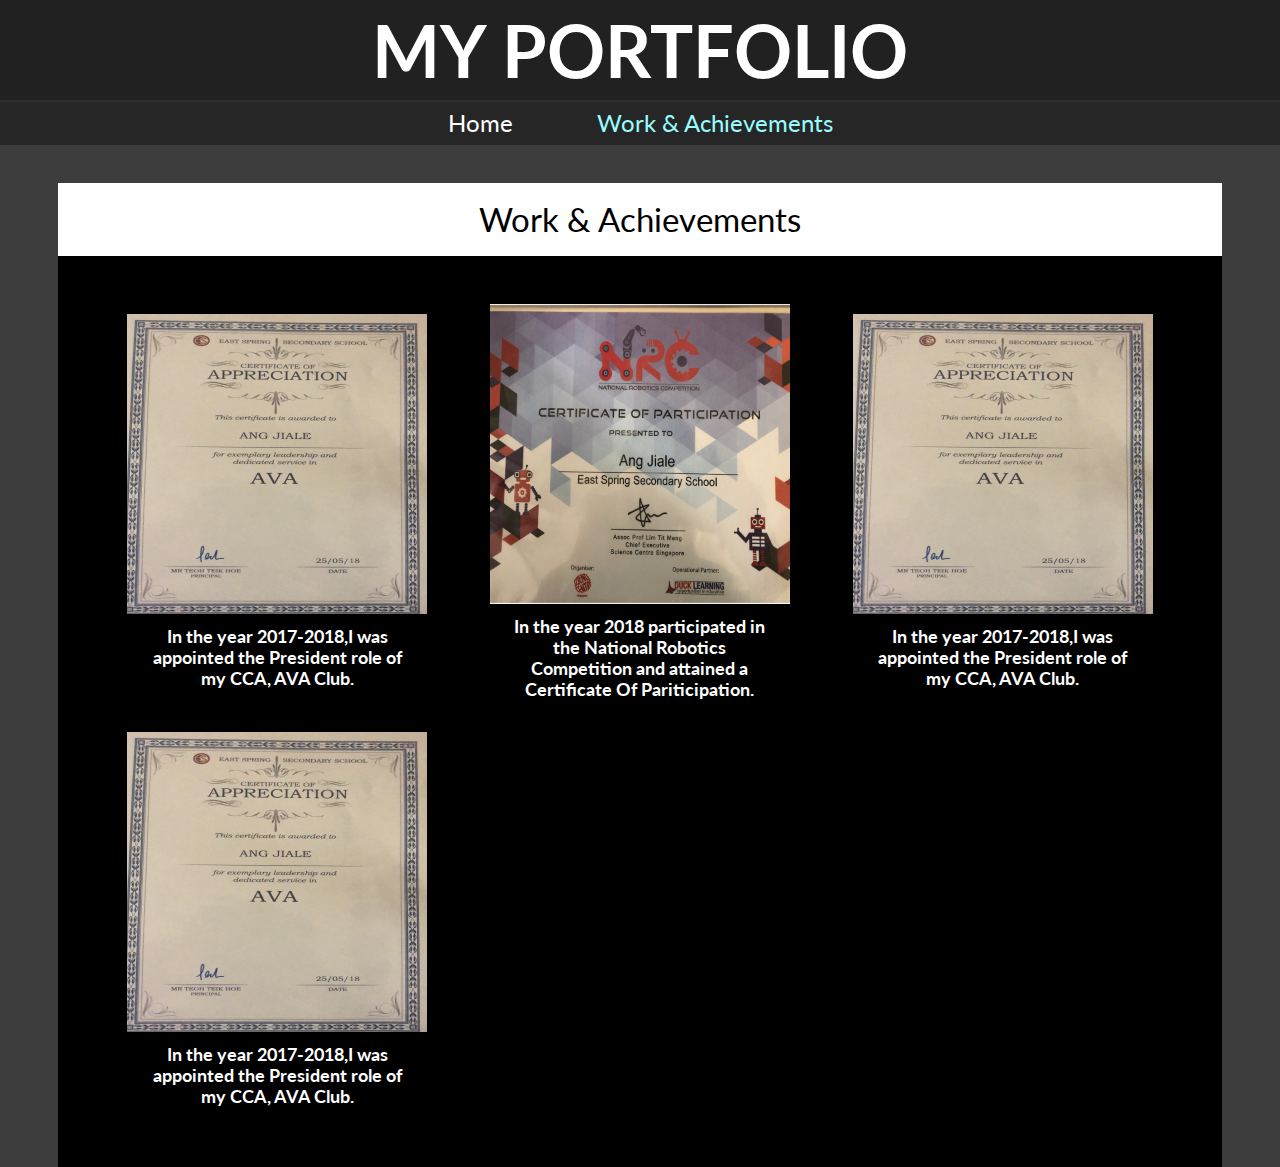
==== Workachievement.html @ f147a0ff "as" ====
<html>
    <head>
        <title>Work and Achievements</title>
        <link rel="stylesheet" type="text/css" href="css/global.css">
    </head>
    <body class="backgroundcolor">
            <!-- Navbar -->
            <nav id="navbar clearfix">
                <div class="header">
                    <h1 class="vertical-align">My PortFolio</h1>
                    
                    <!--
                    
                   -->
                </div>
                
            </nav>
            <!-- Navbar Block -->
            <div class="navbar-block"></div>
            <div class="navigation">
                <ul>
                    <li class="btn"><a href="index.html">Home</a></li>
                    <li class="btn active"><a href="Workachievement.html">Work & Achievements</a></li>
                </ul>
            </div>
            <div class="container">
                <div class="wna">
                    <p class="wna-text">Work & Achievements</p>
                </div>
                <div class="wna-box">
                    <div class="row gallery-box">
                         <div class="col-4">
                                    <div class="gallery">
                                          <img src="avapresident2.png">
                                            <div class="desc">In the year 2017-2018,I was 
                                            appointed the President role of my CCA, AVA Club. 
										</div>
                                    </div>
                                </div>
                         <div class="col-4">
                                  <div class="gallery">
                                      <img src="nrc2.png">
									  <div class="desc">In the year 2018 participated in the National Robotics Competition and attained a Certificate Of Pariticipation. </div>   
                                 </div>
                            </div>
						<div class="col-4">
                                    <div class="gallery">
                                          <img src="avapresident2.png">
                                            <div class="desc">In the year 2017-2018,I was 
                                            appointed the President role of my CCA, AVA Club. 
										</div>
                                    </div>
                                </div>
						<div class="col-4">
                                    <div class="gallery">
                                          <img src="avapresident2.png">
                                            <div class="desc">In the year 2017-2018,I was 
                                            appointed the President role of my CCA, AVA Club. 
										</div>
                                    </div>
                                </div>
                                        </div>
                                     </div>
                                </div>
    </body>
   
</html>
---- css/global.css ----
/* Google Font CDN */
@import url('https://fonts.googleapis.com/css?family=Lato:300,400,700&display=swap');

/* http://meyerweb.com/eric/tools/css/reset/ 
   v2.0 | 20110126
   License: none (public domain)
*/



html, body, div, span, applet, object, iframe,
h1, h2, h3, h4, h5, h6, p, blockquote, pre,
a, abbr, acronym, address, big, cite, code,
del, dfn, em, img, ins, kbd, q, s, samp,
small, strike, strong, sub, sup, tt, var,
b, u, i, center,
dl, dt, dd, ol, ul, li,
fieldset, form, label, legend,
table, caption, tbody, tfoot, thead, tr, th, td,
article, aside, canvas, details, embed, 
figure, figcaption, footer, header, hgroup, 
menu, nav, output, ruby, section, summary,
time, mark, audio, video {
	margin: 0;
	padding: 0;
	border: 0;
	font-size: 100%;
	font: inherit;
	vertical-align: baseline;
}
/* HTML5 display-role reset for older browsers */
article, aside, details, figcaption, figure, 
footer, header, hgroup, menu, nav, section {
	display: block;
}
body {
	line-height: 1;
}
ol, ul {
	list-style: none;
}
blockquote, q {
	quotes: none;
}
blockquote:before, blockquote:after,
q:before, q:after {
	content: '';
	content: none;
}
table {
	border-collapse: collapse;
	border-spacing: 0;
}

*, *::before, *::after {
    box-sizing: border-box;
}

/* Global */

html, body {
    width: 100%;
    height: 100%;
    font-family: "Lato", Arial, Helvetica, sans-serif;
    font-size: 14px;
    line-height: 1.5em;
}

img {
    height: auto;
    max-width: 100%;
    vertical-align: bottom;
}

.clearfix, .clearfix::after {
    content: "";
    display: table;
    clear: both;
}

/* Navbar */

#navbar, .navbar-block {   
    height: 100px;
    
}

#navbar {
    width: 20%;
    position: fixed;
}

.logo, .header {
    position: relative;
    float: left;
}

.logo {
    width: 100px;
    position:fixed;
    z-index: 1;
}

.header {
    background-color: #212121;
    width: calc(100% - 0px);
    padding: 0 20px;
    text-align: center;
    font-weight:bold;
    text-transform:uppercase;
    
    
    
}
/*
.navigation > ul {
    width: 100%;
    position: absolute;
    top: 50%;
    -webkit-transform: translateY(-50%);
    -moz-transform: translateY(-50%);
    -o-transform: translateY(-50%);
    transform: translateY(-50%);
}
*/
.navigation{
    background-color: #262626;
    border-top: 2px solid #2e2e2e;
    border-bottom: 2px solid #262626;
    text-align: center
}
.navigation > ul > li {
    display: inline-block;
    margin: 10px 40px;
    font-size: 24px;
}
.btn a{
    text-decoration: none;
    color: #ffffff;
}

.btn {
    cursor: pointer;
  }
  
.btn a:hover {
    color: #2081c7;
  }

.active a{
    color: #99fdff;
}
/* Container */

.container {
    width: 100%;
    margin-top: 3%;
    color: #ffffff;
    height: 54%;
}

.dropshadow { box-shadow: #0000;
    
}

/* Flex box */

.row {
    display: flex;
    flex-wrap: wrap;
}

.col-1, .col-2, .col-3, .col-4,
.col-5, .col-6, .col-7, .col-8, 
.col-9, .col-10, .col-11, .col-12 {
    position: relative;
    padding: 10px;
}

.col-1 {
    flex: 0 0 calc(8.33333%);


}
    

.col-2 {
    flex: 0 0 calc(16.6666666%);
}

.col-3 {
    flex: 0 0 calc(25%);
}

.col-4 {
    flex: 0 0 calc(33.33333333%);
}

.col-5 {
    flex: 0 0 calc(41.66666666%);
}

.col-6 {
    flex: 0 0 calc(50%);
}

.col-7 {
    flex: 0 0 calc(58.33333333%);
}

.col-8 {
    flex: 0 0 calc(66.66666666%);
}

.col-9 {
    flex: 0 0 calc(75%);
}

.col-10 {
    flex: 0 0 calc(83.33333333%);
}

.col-11 {
    flex: 0 0 calc(91.66666666%);
}

.col-12 {
    flex: 0 0 calc(100%);
}


.imgbg {
    background-image: url("Awallapaper.jpg");
    height: 0%

    
}
.navigationbox {
    width: 100%;
    background-color: aqua

}

h1{
    font-size: 72px
}
.vertical-align{
    line-height: 100px;
    color:#ffffff;
}


.imgfix{
    position:fixed;
    top: 20%
}
.wna{
    background-color: #ffffff;
    margin: 0 auto;
    text-align: center;
    padding: 2%;
    width: 91%;    
}

h2{
    font-size: 30px;
    text-align: right;
    margin-right: 75px

}
.profilepic{
    width:200px;
    height:100px;
    position:fixed;
    
}

.name{
    background-color: #000000;
    margin: 0 auto;
    text-align: center;
    height:50%;
    padding: 2%;
    margin-bottom: 3%;
}

.hobby{
    background-color: #000000;
    margin: 0 auto;
    text-align: center;
    padding: 2%;
    margin-bottom: 3%;
}

.name-text{
    background-color: #ffffff;
    margin: 0 auto;
    text-align: center;
    height:50%;
    padding: 2%;
}

.hobby-text{
    background-color: #ffffff;
    margin: 0 auto;
    text-align: center;
    padding: 2%;
   
}

.card-text {
    font-size: 33px;
    font-weight:bold;
    text-transform:uppercase;
    color: #000000;
}
.face {
    width:65%;
    height:65%;
    margin: 0 auto;
}

hr {
margin: 3% 0;
}
.desc{
    margin:4%;
    font-weight: bold;
    font-size: 18px
}
.it-pic{
    width: 120px;
    height: 50px;
    margin: 0 left;
    

}
.skills-box{
        background-color: #000000;
        margin: 0 auto;
        margin-bottom: 3%;
        text-align: center;
        padding: 3%;
        width: 91%;
        font-size: 30px;
}

.skills-box p{
    padding: 0.67%;
}

.hobby-list p{
    padding: 1%;
    margin-left: 7%;
    font-weight:bold;
    font-size: 20px;
}

.basketballpic{
    margin: 0 left;
    width: 120px;
    margin-top: 10%;
    height: 50px;
}
.foodpic{
    margin: 0 left;
    width: 120px;
    margin-top: 10%;
    height: 50px;
}
.wna-box{	
	background-color: #000000;
        margin: 0 auto;
        margin-bottom: 3%;
        text-align: center;
        padding: 3%;
        width: 91%;
        font-size: 30px;

}
.skills-text{
    background-color: #ffffff;
    margin: 0 auto;
    text-align: center;
    width: 91%;
    padding: 1%;
}

.backgroundcolor{
    background-color: #3d3d3d;
}
.wna-text{
    font-size: 33px;
    text-align: center;
    color: #000000;
}
.gallery{
    width: 300px;
	margin: 0 auto;
}

.gallery-box{
	align-items: center;
}
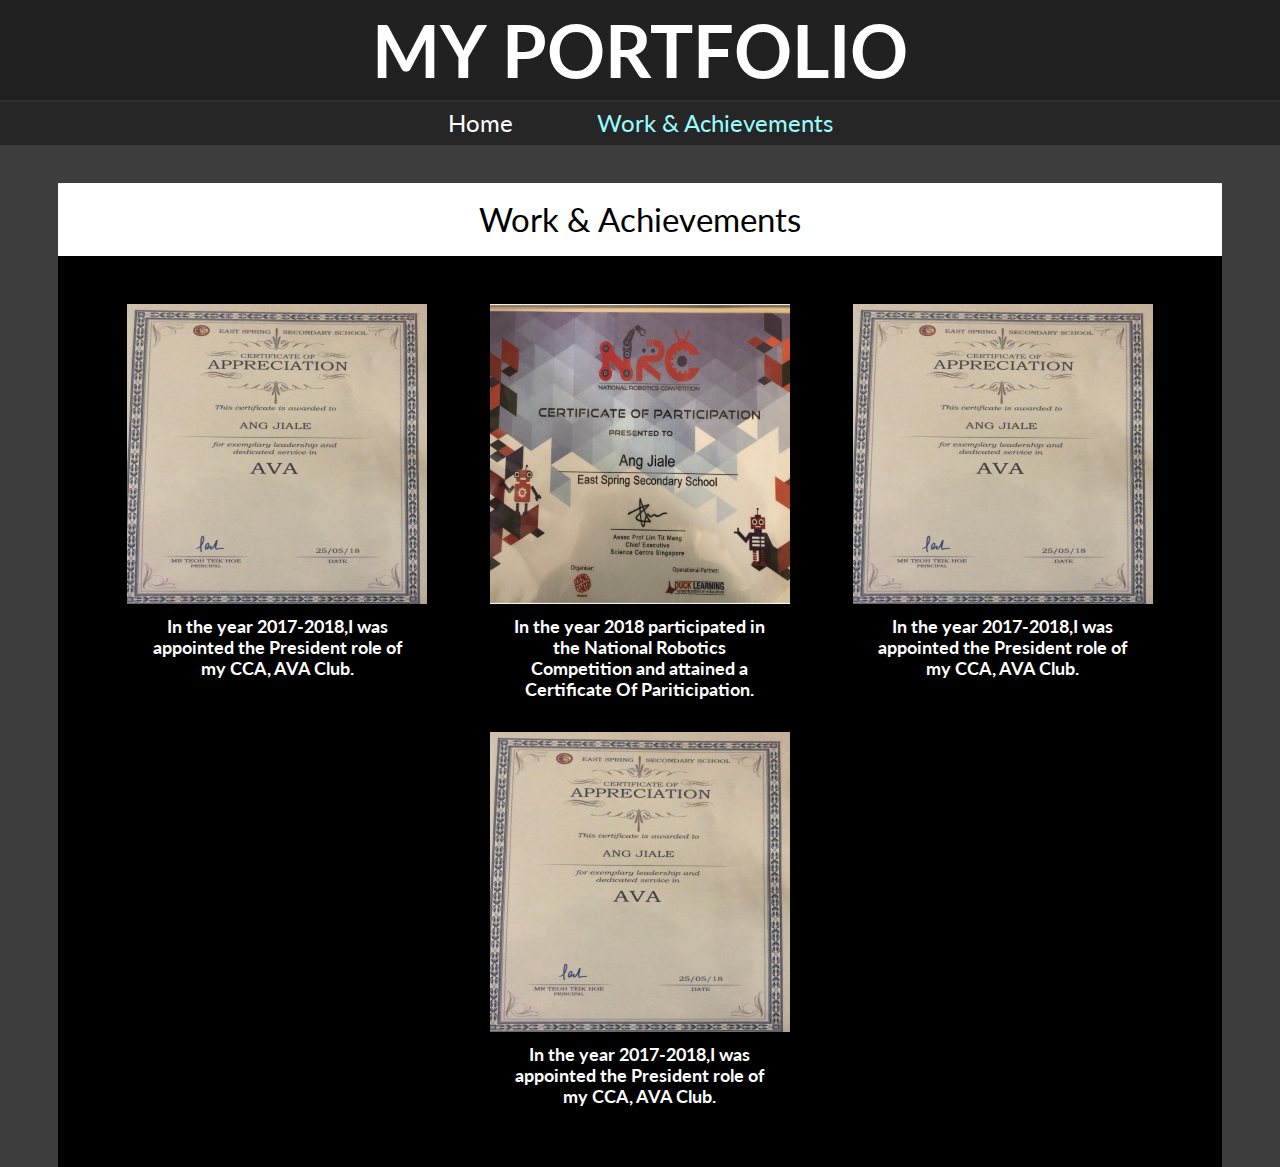
==== commit c347d45d: "edit" ====
--- a/Workachievement.html
+++ b/Workachievement.html
@@ -28,8 +28,8 @@
                     <p class="wna-text">Work & Achievements</p>
                 </div>
                 <div class="wna-box">
-                    <div class="row gallery-box">
-                         <div class="col-4">
+                    <div class="row">
+                         <div class="col-4 gallery-box">
                                     <div class="gallery">
                                           <img src="avapresident2.png">
                                             <div class="desc">In the year 2017-2018,I was 
@@ -37,13 +37,13 @@
 										</div>
                                     </div>
                                 </div>
-                         <div class="col-4">
+                         <div class="col-4 gallery-box">
                                   <div class="gallery">
                                       <img src="nrc2.png">
 									  <div class="desc">In the year 2018 participated in the National Robotics Competition and attained a Certificate Of Pariticipation. </div>   
                                  </div>
                             </div>
-						<div class="col-4">
+						<div class="col-4 gallery-box">
                                     <div class="gallery">
                                           <img src="avapresident2.png">
                                             <div class="desc">In the year 2017-2018,I was 
@@ -51,7 +51,7 @@
 										</div>
                                     </div>
                                 </div>
-						<div class="col-4">
+						<div class="col-4 gallery-box">
                                     <div class="gallery">
                                           <img src="avapresident2.png">
                                             <div class="desc">In the year 2017-2018,I was 
--- a/css/global.css
+++ b/css/global.css
@@ -400,5 +400,5 @@
 }
 
 .gallery-box{
-	align-items: center;
+	margin: 0 auto;
 }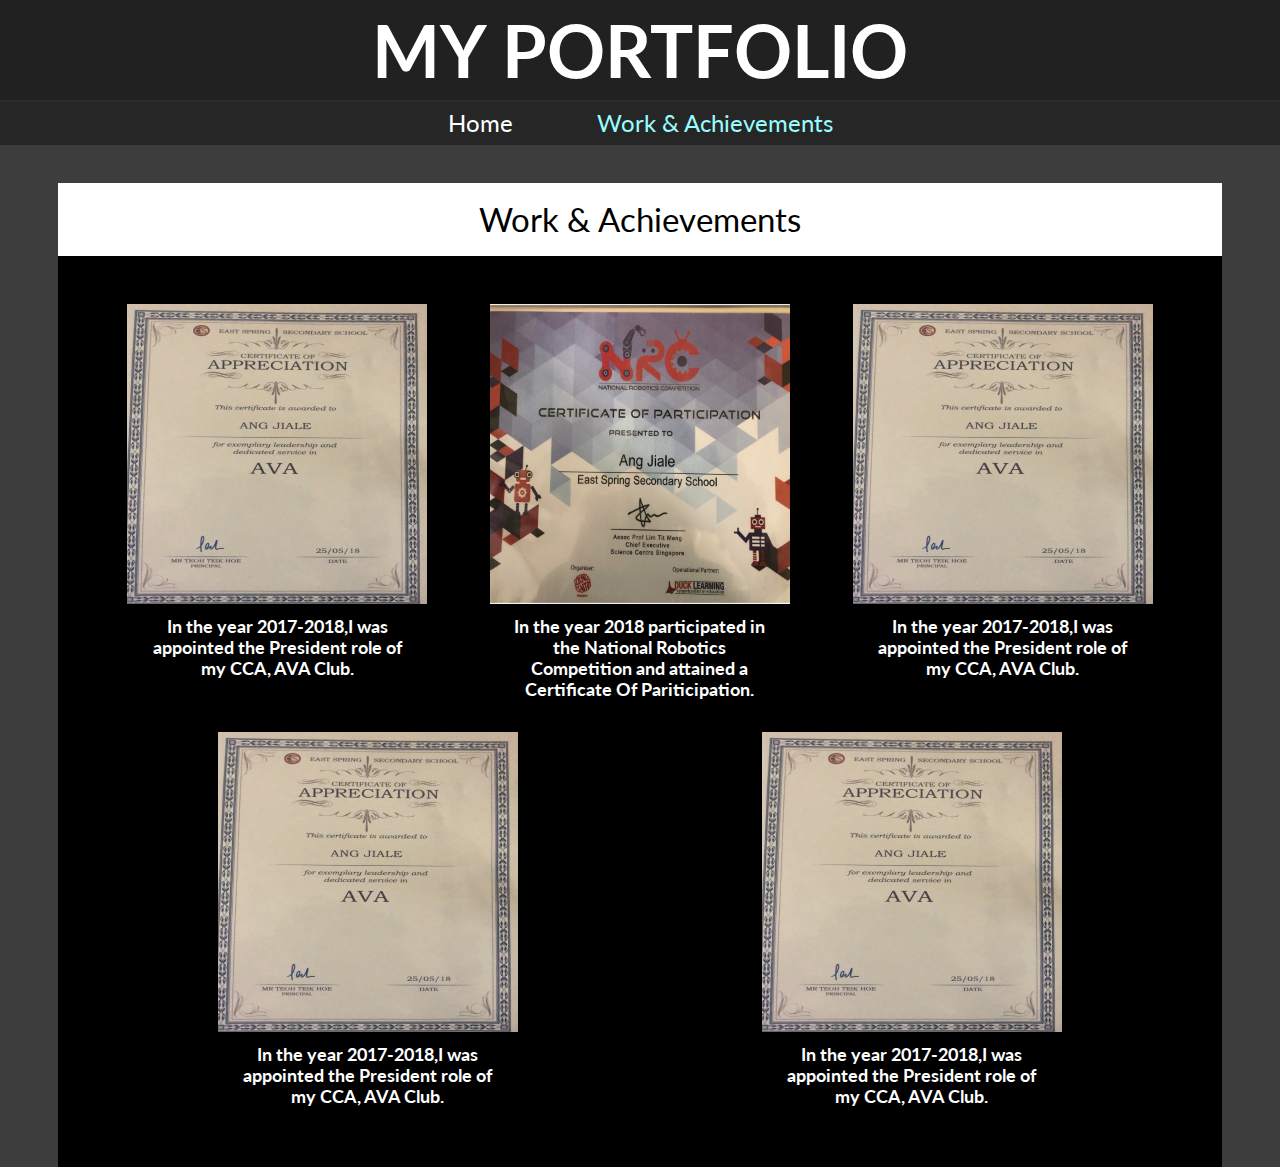
==== commit 20959cf4: "dsf" ====
--- a/Workachievement.html
+++ b/Workachievement.html
@@ -59,6 +59,14 @@
 										</div>
                                     </div>
                                 </div>
+                                <div class="col-4 gallery-box">
+                                    <div class="gallery">
+                                          <img src="avapresident2.png">
+                                            <div class="desc">In the year 2017-2018,I was 
+                                            appointed the President role of my CCA, AVA Club. 
+										</div>
+                                    </div>
+                                </div>
                                         </div>
                                      </div>
                                 </div>
--- a/css/global.css
+++ b/css/global.css
@@ -401,4 +401,8 @@
 
 .gallery-box{
 	margin: 0 auto;
+}
+
+.test{
+    color: red;
 }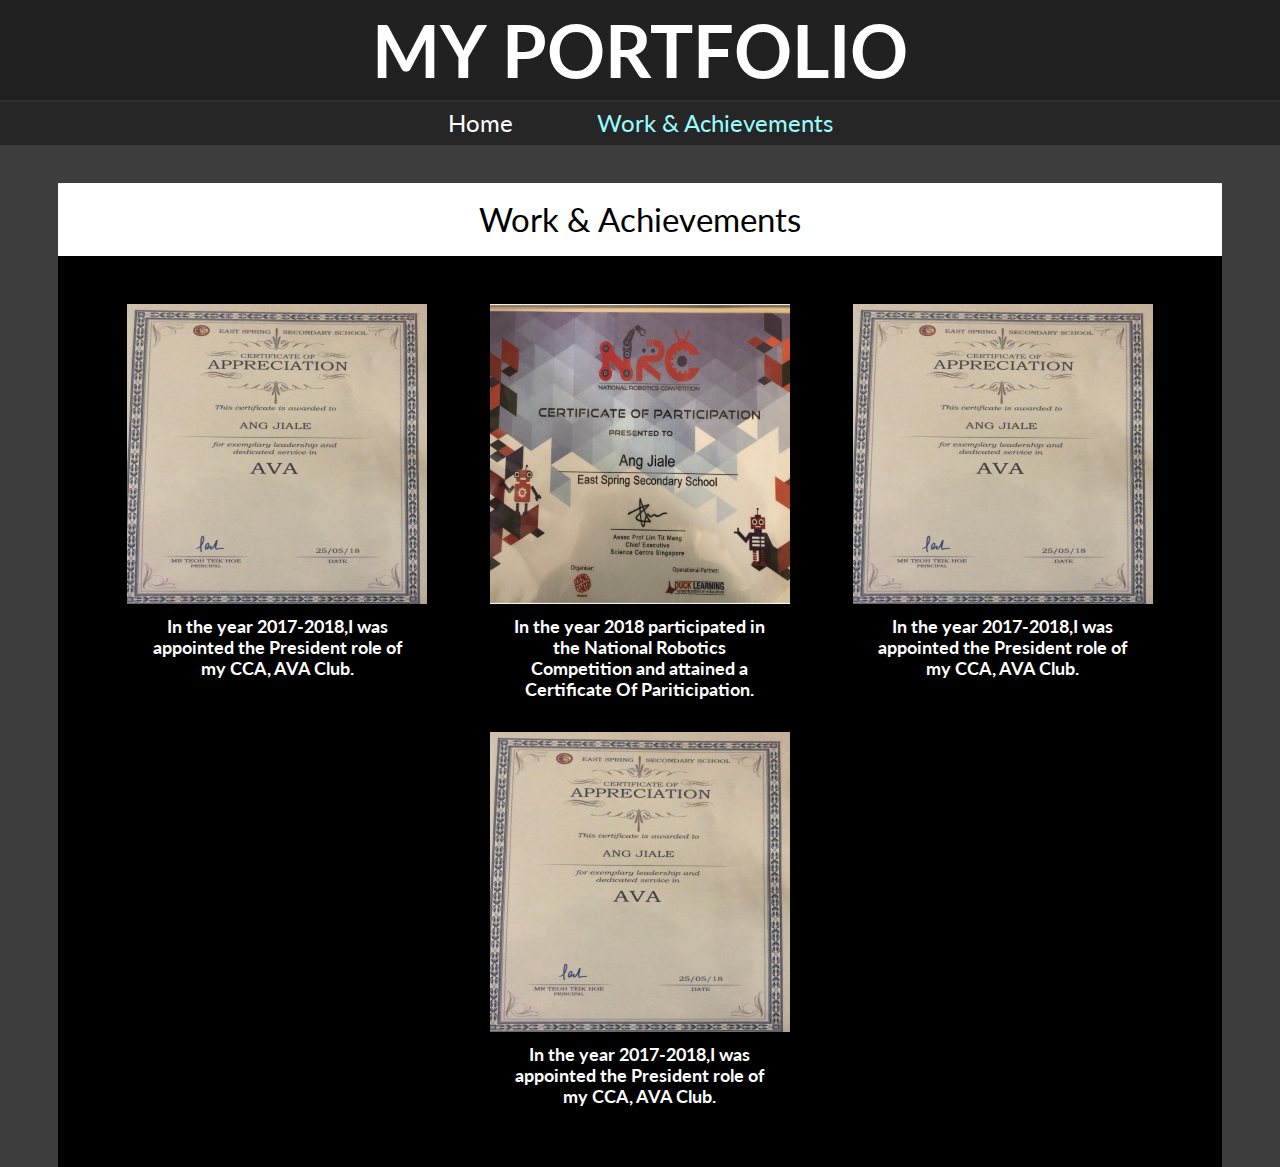
==== commit e7ac6f64: "Update Workachievement.html" ====
--- a/Workachievement.html
+++ b/Workachievement.html
@@ -59,14 +59,6 @@
 										</div>
                                     </div>
                                 </div>
-                                <div class="col-4 gallery-box">
-                                    <div class="gallery">
-                                          <img src="avapresident2.png">
-                                            <div class="desc">In the year 2017-2018,I was 
-                                            appointed the President role of my CCA, AVA Club. 
-										</div>
-                                    </div>
-                                </div>
                                         </div>
                                      </div>
                                 </div>
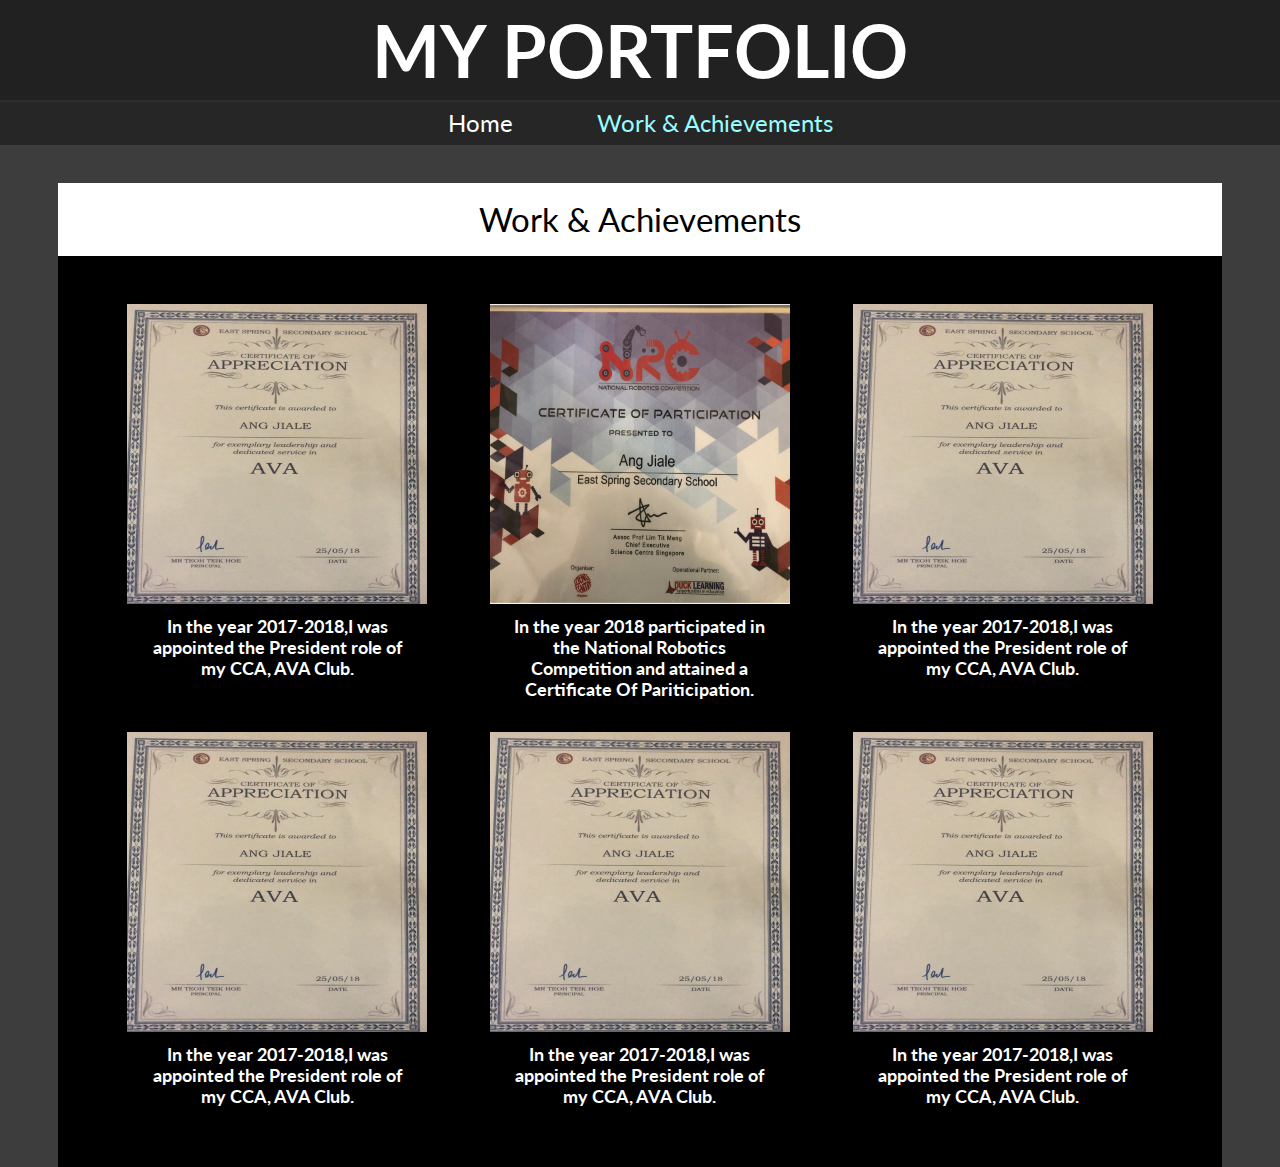
==== commit 91346145: "Update Workachievement.html" ====
--- a/Workachievement.html
+++ b/Workachievement.html
@@ -59,6 +59,22 @@
 										</div>
                                     </div>
                                 </div>
+                                <div class="col-4 gallery-box">
+                                    <div class="gallery">
+                                          <img src="avapresident2.png">
+                                            <div class="desc">In the year 2017-2018,I was 
+                                            appointed the President role of my CCA, AVA Club. 
+										</div>
+                                    </div>
+                                </div>
+                                <div class="col-4 gallery-box">
+                                    <div class="gallery">
+                                          <img src="avapresident2.png">
+                                            <div class="desc">In the year 2017-2018,I was 
+                                            appointed the President role of my CCA, AVA Club. 
+										</div>
+                                    </div>
+                                </div>
                                         </div>
                                      </div>
                                 </div>
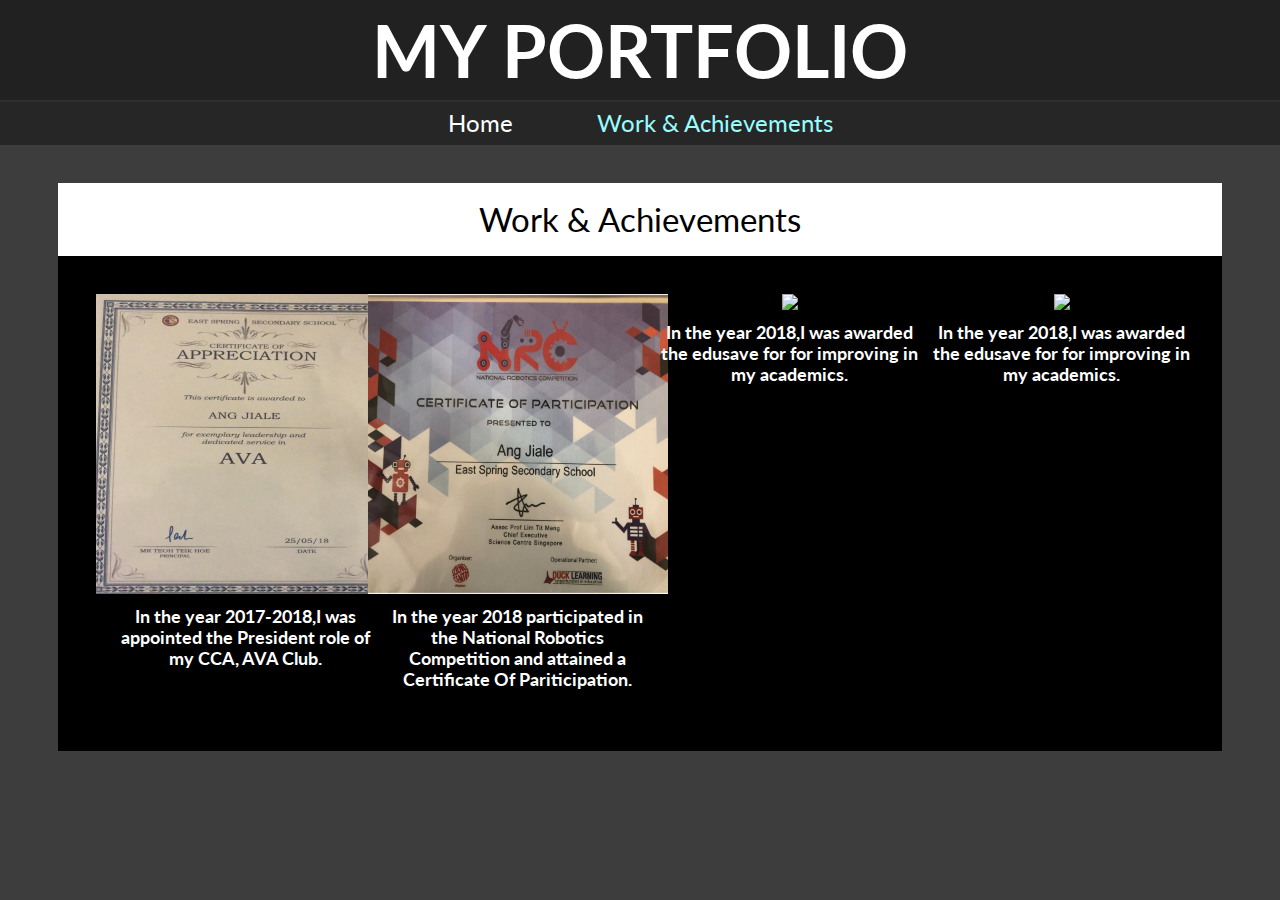
==== commit c0f39129: "asasasas" ====
--- a/Workachievement.html
+++ b/Workachievement.html
@@ -45,39 +45,25 @@
                             </div>
 						<div class="col-4 gallery-box">
                                     <div class="gallery">
-                                          <img src="avapresident2.png">
-                                            <div class="desc">In the year 2017-2018,I was 
-                                            appointed the President role of my CCA, AVA Club. 
-										</div>
-                                    </div>
-                                </div>
-						<div class="col-4 gallery-box">
-                                    <div class="gallery">
-                                          <img src="avapresident2.png">
-                                            <div class="desc">In the year 2017-2018,I was 
-                                            appointed the President role of my CCA, AVA Club. 
+                                          <img src="edusave2.png">
+                                            <div class="desc">In the year 2018,I was 
+                                            awarded the edusave for for improving in my academics. 
 										</div>
                                     </div>
                                 </div>
                                 <div class="col-4 gallery-box">
                                     <div class="gallery">
-                                          <img src="avapresident2.png">
-                                            <div class="desc">In the year 2017-2018,I was 
-                                            appointed the President role of my CCA, AVA Club. 
+                                          <img src="edusave2.png">
+                                            <div class="desc">In the year 2018,I was 
+                                            awarded the edusave for for improving in my academics. 
 										</div>
                                     </div>
                                 </div>
-                                <div class="col-4 gallery-box">
-                                    <div class="gallery">
-                                          <img src="avapresident2.png">
-                                            <div class="desc">In the year 2017-2018,I was 
-                                            appointed the President role of my CCA, AVA Club. 
-										</div>
+                                
+						
                                     </div>
                                 </div>
                                         </div>
-                                     </div>
-                                </div>
     </body>
    
 </html>
--- a/css/global.css
+++ b/css/global.css
@@ -400,7 +400,10 @@
 }
 
 .gallery-box{
-	margin: 0 auto;
+    padding: 0 0.8% 1% 0;
+	float:left;
+    flex:25%;
+	max-width: 25%;
 }
 
 .test{
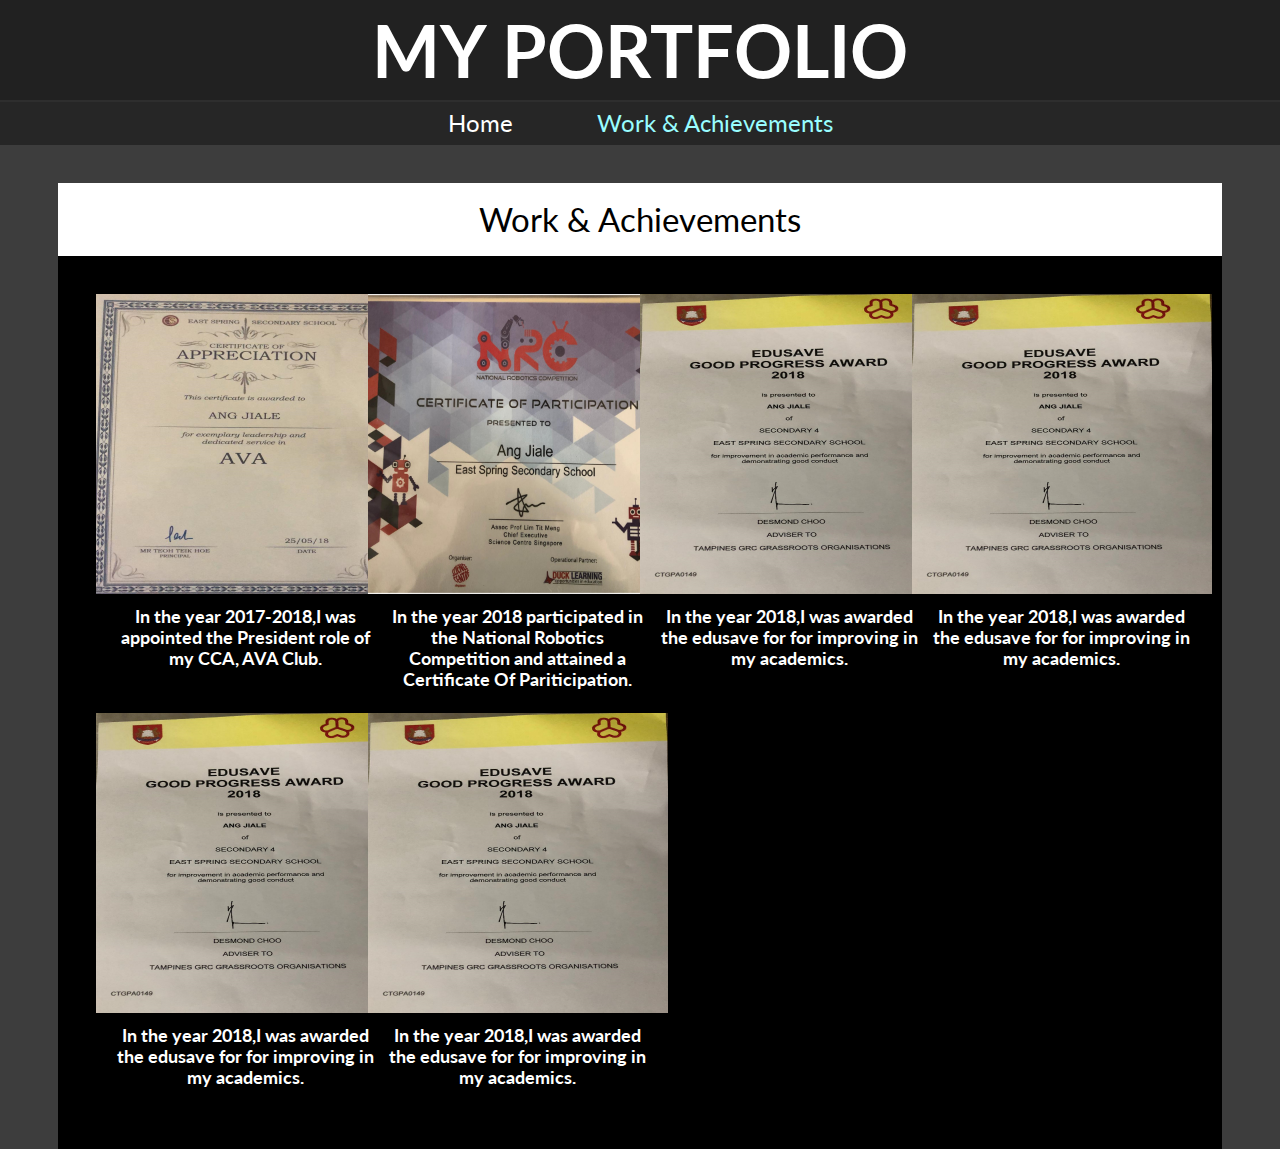
==== commit 79eb2b36: "awd" ====
--- a/Workachievement.html
+++ b/Workachievement.html
@@ -53,7 +53,23 @@
                                 </div>
                                 <div class="col-4 gallery-box">
                                     <div class="gallery">
-                                          <img src="edusave2.png">
+                                        <img src="edusave2.png">
+                                            <div class="desc">In the year 2018,I was 
+                                            awarded the edusave for for improving in my academics. 
+										</div>
+                                    </div>
+                                </div>
+                                <div class="col-4 gallery-box">
+                                    <div class="gallery">
+                                        <img src="edusave2.png">
+                                            <div class="desc">In the year 2018,I was 
+                                            awarded the edusave for for improving in my academics. 
+										</div>
+                                    </div>
+                                </div>
+                                <div class="col-4 gallery-box">
+                                    <div class="gallery">
+                                        <img src="edusave2.png">
                                             <div class="desc">In the year 2018,I was 
                                             awarded the edusave for for improving in my academics. 
 										</div>
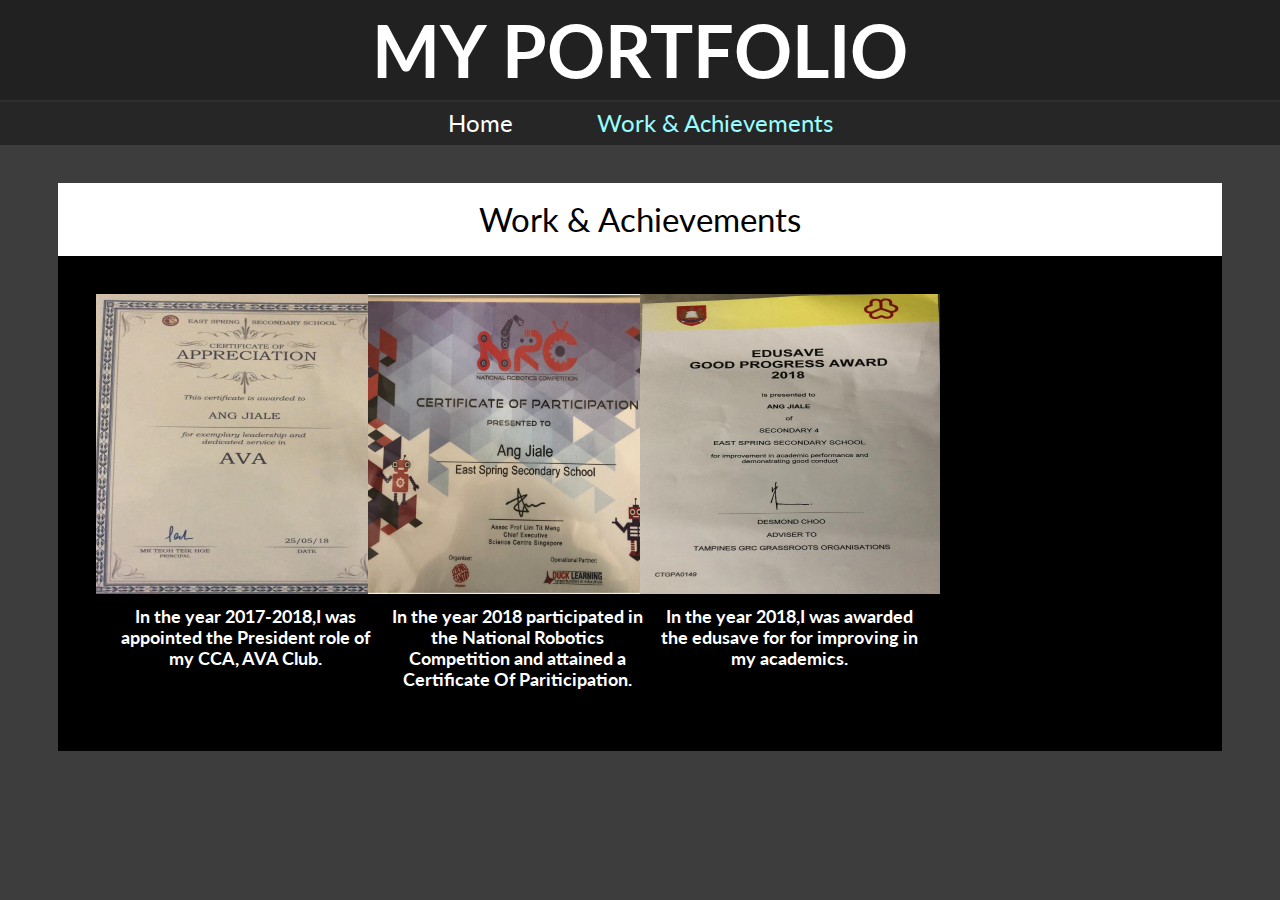
==== commit e4e0179a: "Update Workachievement.html" ====
--- a/Workachievement.html
+++ b/Workachievement.html
@@ -50,35 +50,8 @@
                                             awarded the edusave for for improving in my academics. 
 										</div>
                                     </div>
-                                </div>
-                                <div class="col-4 gallery-box">
-                                    <div class="gallery">
-                                        <img src="edusave2.png">
-                                            <div class="desc">In the year 2018,I was 
-                                            awarded the edusave for for improving in my academics. 
-										</div>
+                        </div>
                                     </div>
-                                </div>
-                                <div class="col-4 gallery-box">
-                                    <div class="gallery">
-                                        <img src="edusave2.png">
-                                            <div class="desc">In the year 2018,I was 
-                                            awarded the edusave for for improving in my academics. 
-										</div>
-                                    </div>
-                                </div>
-                                <div class="col-4 gallery-box">
-                                    <div class="gallery">
-                                        <img src="edusave2.png">
-                                            <div class="desc">In the year 2018,I was 
-                                            awarded the edusave for for improving in my academics. 
-										</div>
-                                    </div>
-                                </div>
-                                
-						
-                                    </div>
-                                </div>
                                         </div>
     </body>
    
